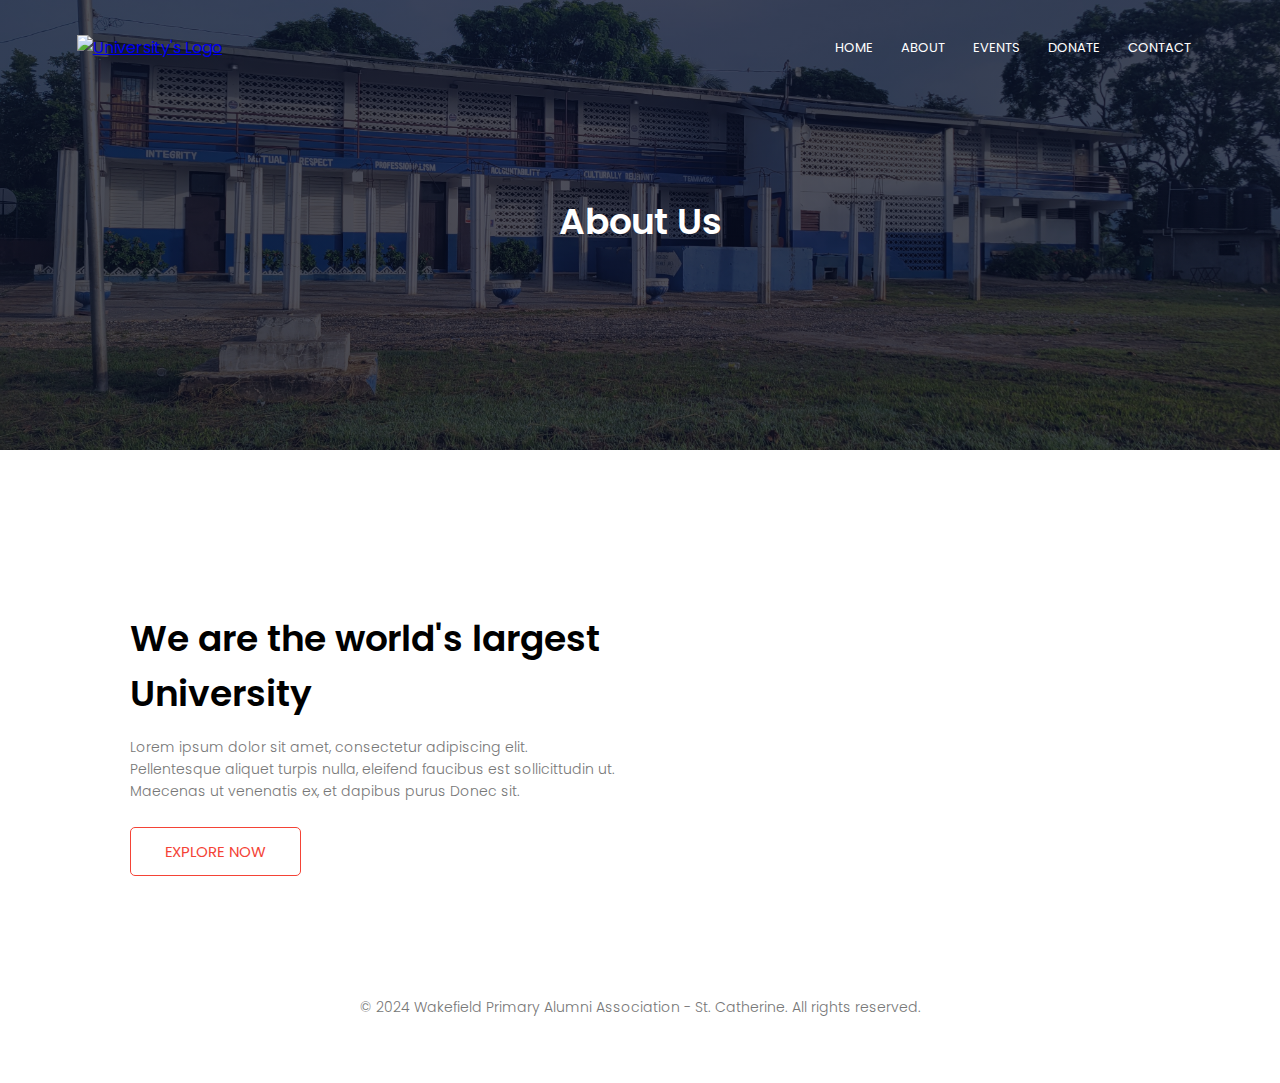
==== about.html @ da5e97d0 "New format" ====
<!DOCTYPE html>
<html lang="en">
<head>
    <meta charset="UTF-8">
    <meta http-equiv="X-UA-Compatible" content="IE=edge">
    <meta name="viewport" content="width=device-width, initial-scale=1.0">
    <title>Univerity Website - Easy Tutuorials</title>
    <link rel="stylesheet" href="app.css">
    <link href="https://fonts.googleapis.com/css2?family=Poppins:ital,wght@0,100;0,200;0,300;0,400;0,500;0,600;0,700;0,800;0,900;1,100;1,200;1,300;1,400;1,500;1,600;1,700;1,800&display=swap" rel="stylesheet">
    <script src="https://kit.fontawesome.com/1cd4fd6359.js" crossorigin="anonymous"></script>
</head>
<body>
    <section class="sub-header">
        <nav>
            <a href="index.html"><img src="images/wpaaLogo.png" alt="University's Logo"></a>
            <div class="nav-links" id="navlinks">
                <i class="fa-solid fa-xmark" onclick="hideMenu()"></i>
                <ul>
                    <li><a href="index.html">HOME</a></li>
                    <li><a href="index.html">ABOUT</a></li>
                    <li><a href="events.html">EVENTS</a></li>
                    <li><a href="index.html">DONATE</a></li>
                    <li><a href="contact.html">CONTACT</a></li>
                </ul>
            </div>
            <i class="fa-solid fa-bars" onclick="showMenu()"></i>
        </nav>
            <h1>About Us</h1>
    </section>


    <!---- About us content ---->

    <section class="about-us">
        <div class="row">
            <div class="about-col">
                <h1>We are the world's largest University</h1>
                <p>
                Lorem ipsum dolor sit amet, consectetur adipiscing elit. 
                Pellentesque aliquet turpis nulla, eleifend faucibus est 
                sollicittudin ut. Maecenas ut venenatis ex, et dapibus purus Donec sit.
                </p>
                <a href="" class="hero-btn red-btn">EXPLORE NOW</a>
            </div>
            <div class="about-col">
                <img src="images/about.jpg" alt="">
            </div>
        </div>
    </section>
    

    <!---- Footer ---->

    <section class="footer">
        <p>© 2024 Wakefield Primary Alumni Association - St. Catherine. All rights reserved.</p>
            <div class="icons">
                <i class="fa-brands fa-facebook"></i>
                <i class="fa-brands fa-twitter"></i>
                <i class="fa-brands fab fa-instagram-square"></i>
                <i class="fa-brands fab fa-linkedin"></i>
            </div>
    </section>



<!------ JavaScipt for Toggle Menu ------>
    <script>

        var navlinks = document.getElementById("navlinks");
        function showMenu(){
            navlinks.style.right = "0";
        }
        function hideMenu(){
            navlinks.style.right = "-260px";
        }

    </script>

</body>
</html>
---- app.css ----
*{
    margin: 0;
    padding: 0;
    font-family: 'Poppins', sans-serif;
}
.header{
    min-height: 100vh;
    width: 100%;
    background-image: linear-gradient(rgba(4,9,30,0.7), rgba(4,9,30,0.7)),url(images/school.jpg);
    background-position: center;
    background-size: cover;
    position: relative;
}
nav{
    display: flex;
    padding: 2% 6%;
    justify-content: space-between;
    align-items:center;
}
nav img{
    width: 150px;
}

.nav-links{ /*Navigation links for menu*/
    flex:1;
    text-align: right;
}
.nav-links ul li{
    list-style: none;
    display: inline-block;
    padding: 8px 12px;
    position: relative;
}
.nav-links ul li a{
    color: #fff;
    text-decoration: none;
    font-size: 13px;
}
.nav-links ul li::after{
    content:'';
    width: 0%;
    height: 2px;
    background: #f44336;
    display: block;
    margin: auto;
    transition: 0.5s;
}
.nav-links ul li:hover::after{
    width: 100%;
}
/*About us Section*/
.about{
margin: 10px;
text-align: justify;
padding: 100px 100px 0 100px;
}

.about .container {
  display: flex;
  flex-wrap: wrap; /* Allow columns to wrap on smaller screens */
  gap: 20px; /* Add some space between the columns */
}

.about-content {
  flex: 1; /* Take up available space */
  min-width: 300px; /* Prevent content from becoming too narrow */
}

.image-grid {
  flex: 1; /* Take up available space */
  min-width: 300px; /* Prevent content from becoming too narrow */
  display: grid;
  grid-template-columns: repeat(2, 1fr); /* Create a 2-column grid */
  gap: 20px; /* Add some space between the images */
}

.image-grid img {
  width: 100%; /* Make images responsive */
  height: auto;
  display: block;
  border-radius: 5%;
  border: #f44336 3px solid;
}
.about p{
    font-size: 20px;
}

.about h2{
    font-size: 35px;
}
.text-center {
  text-align: left;
  margin-left: 10px;
}

/* Media query for smaller screens */
@media (max-width: 768px) {
  .about .container {
    flex-direction: column; /* Stack columns vertically on smaller screens */
  }
}

.text-box{
    width: 90%;
    color: #fff;
    position: absolute;
    top: 50%;
    left: 50%;
    transform: translate(-50%, -50%);
    text-align: center;
}
.text-box h1{
    font-size: 42px;
}

.text-box p{
    margin: 10px 0 40;
    font-size: 16px;
    color: #fff;
}

.hero-btn{ /*button display*/
    display: inline-block;
    text-decoration: none;
    color: #fff;
    border: 1px solid #fff;
    border-radius: 5px;
    padding: 12px 34px;
    font-size: 15px;
    background: transparent;
    position: relative;
    cursor: pointer;
    word-spacing: 1px;
}
.hero-btn:hover{ /*button hover effect*/
    border: 1px solid #f44336;
    background-color: #f44336;
    transition: 1s;   
}
nav .fa-solid{ /*Navigation icons are not displayed*/
    display: none;
}
@media(max-width:700px){ /*media query for website view on devices with the max width of 700px*/
    .text-box h1{
        font-size: 30px;
    }
    .nav-links ul li{
        display: block;
    }
    .nav-links{
        position: fixed; /*position value is fixed*/
        background: #f44336;
        height: 100vh;/*(vh) max width */
        width: 200px;
        top: 0;
        right: -260px;
        text-align: left;
        z-index: 2;
        transition: 1s;
    }
    nav .fa-solid{
        display: block; /*visual*/
        color: #fff;
        margin: 10px;
        font-size: 22px;
        cursor: pointer;
    }
    .nav-links{
        padding: 30px;
    }
}
    /*Course*/

.course{
    width: 80%;
    margin: auto;
    text-align: center;
    padding-top: 100px;
}
h1{
    font-size: 36px;
    font-weight: 600;
}
p{
    color: #777;
    font-size: 14px;
    font-weight: 300;
    line-height: 22px;
    padding: 10px;
}
.row{
    margin-top: 5%;
    display: flex;
    justify-content: space-between;
}
/* EVENTS SECTION */
.events {
    text-align: center;
    padding: 50px 0;
    background: #f8f8f8;
}
.carousel {
    position: relative;
    width: 80%;
    margin: auto;
    overflow: hidden;
    border-radius: 10px;
    box-shadow: 0 4px 10px rgba(0, 0, 0, 0.2);
}
.carousel-container {
    width: 100%;
    max-width: 800px;  /* Adjust this value for desired width */
    margin: auto;
    overflow: hidden;
    position: relative;
}

.carousel-inner {
    display: flex;
    transition: transform 0.5s ease-in-out;
}

.event-slide {
    min-width: 100%;
    box-sizing: border-box;
    padding: 0 0 20px 0;
}

.event-slide img {
    width: 100%;
    height: auto; /* Keeps aspect ratio */
    max-height: 400px; /* Adjust max height */
    object-fit: cover; /* Ensures images fit properly */
}

.event-slide h3 {
    font-size: 22px;
    margin: 10px 0;
    color: #333;
}

.event-slide p {
    font-size: 16px;
    color: #666;
    padding: 0 20px;
}

/* NAVIGATION BUTTONS */
.carousel-btn {
    position: absolute;
    top: 50%;
    transform: translateY(-50%);
    background: rgba(0, 0, 0, 0.5);
    color: white;
    border: none;
    padding: 10px 15px;
    cursor: pointer;
    font-size: 20px;
    border-radius: 50%;
}

.carousel-btn:hover {
    background: rgba(0, 0, 0, 0.8);
}

.prev {
    left: 10px;
}

.next {
    right: 10px;
}

/* DOT INDICATORS */
.carousel-dots {
    text-align: center;
    margin-top: 15px;
}

.dot {
    height: 12px;
    width: 12px;
    margin: 0 5px;
    background-color: #bbb;
    border-radius: 50%;
    display: inline-block;
    cursor: pointer;
}

.active-dot {
    background-color: #333;
}


h3 {
    margin: 15px 0;
    font-size: 20px;
    color: #333;
}

.course-col{
    flex-basis: 31%;
    background: #fff3f3;
    border-radius: 10px;
    margin-bottom: 5%;
    padding: 20px 12px;
    box-sizing: border-box;
    transition: 0.5s;
}
.course i{
    color:#f44336;
    margin: 0 13px;
    cursor: pointer;
    font-size: 50px;
    padding: 18px 0;
}

h3{
    text-align: center;
    font-weight: 600;
    margin: 10px 0;
}

.course-col:hover{
    box-shadow: 0 0 20px 0px rgba(0, 0, 0, 0.2);
}
@media(max-width: 700px){
    .row{
        flex-direction: column;
    }
}
/*----- campus -----*/
.campus{
    width: 80%;
    margin:auto;
    text-align: center;
    padding-top: 50px;
}
.campus-col{
    flex-basis: 32%;
    border-radius: 10px;
    margin-bottom: 30px;
    position: relative;
    overflow: hidden;
}
.campus-col img{
    width: 100%;
    display: block; /*The bottom corner of the image becomes round*/
}
.layer{
    background: transparent;
    height: 100%;
    width: 100%;
    position: absolute;
    top: 0;
    left: 0;
    transition: 0.5s;
}
.layer:hover{
    background: rgba(226, 0, 0, 0.7);
}
.layer h3{
    width: 100%;
    font-weight: 500;
    color: #fff;
    font-size: 26px;
    bottom: 0;
    left: 50%;
    transform: translateX(-50%);
    position: absolute;
    transition: 0.5s;
}
.layer:hover h3{
    bottom: 49%;
    opacity: 1;
}

/*----faciltites-----*/

.faciltites{
    width:80%;
    margin: auto;
    text-align: center;
    padding-top: 100px;
    cursor: pointer;
}
.facilities-col{
    flex-basis: 31%;
    border-radius: 10px;
    margin-bottom: 5%;
    text-align: left;
}
.facilities-col img{
    width: 100%;
    border-radius: 10px;
}
.facilities-col p{
    padding: 0;
}
.facilities-col h3{
    margin: 16px;
    margin-bottom: 15px;
    text-align: left;
}

/*--- testimonials --*/

.testimonials{
    width: 80%;
    margin: auto;
    padding-top: 100px;
    text-align: center;
}
.testimonial-col{
    flex-basis: 44%;
    border-radius: 10px;
    margin-bottom: 5%;
    text-align: left;
    background: #fff3f3;
    padding: 25px;
    cursor: pointer;
    display: flex;
    box-sizing: border-box;
    transition: 0.5s;
}
.testimonial-col img{
    height: 50px;
    margin-left: 5px;
    margin-right: 30px;
    border-radius: 50%;
}
.testimonial-col p{
    padding: 0;
}
.testimonial-col h3{
    margin-top: 15px;
    text-align: left;
}
.testimonial-col:hover{
    box-shadow: 0 0 20px 0px rgba(0, 0, 0, 0.2);
}
.testimonial-col .fa-solid{
    color: #f44336;
}
.testimonial-col .fa-regular{
    color: #f44336;
}
@media(max-width: 700px){
    .testimonial-col img{
        margin-left: 0px;
        margin-right: 15px;
    }
}
/*--- Call To Action ---*/

.cta{
    margin: 100px auto;
    width: 80%;
    background-image: linear-gradient(rgba(0,0,0,0.7),
    rgba(0,0,0,0.7)),url(images/school.jpg);
    background-position: center;
    background-size: cover;
    border-radius: 10px;
    text-align: center;
    padding: 100px 0;
}
.cta h1{
    color: #fff;
    margin-bottom: 40px;
    padding: 0;
}
@media(max-width: 700px){
    .cta h1{
        font-size: 24px;
    }
}

/*footer*/

.footer{
    width: 100%;
    text-align: center;
    padding: 30px 0;

}
.footer h4{
    margin-bottom: 25px;
    margin-top: 20px;
    font-weight: 600;
}
.icons .fa-brands{
    color:#f44336;
    margin: 0 13px;
    cursor: pointer;
    padding: 18px 0;
}

/*---- About us page ----*/

.sub-header{
    height: 50vh;
    width: 100%;
    background-image: linear-gradient(rgba(4,9,30,0.7),
    rgba(4,9,30,0.7)),url(images/school.jpg);
    background-position: center;
    background-size: cover;
    text-align: center;
    color: #fff;
}
.sub-header h1{
    margin-top: 100px;
    
}
.about-us{
    width: 80%;
    margin: auto;
    padding-top: 80px;
    padding-bottom: 50px;
}
.about-col{
    flex-basis: 48%;
    padding: 30px 2px;

}
.about-col img {
    width: 100%;
    border-radius: 2%;
}
.about-col h1{
    padding-top: 0;
}
.about-col p{
    padding: 15px 0 25px;
}
.red-btn{
    border: 1px solid #f44336;
    background: transparent;
    color: #f44336;
}
.red-btn:hover{
    color: #fff;
}

/*----- Blog Content -----*/

.blog-content{
    width: 80%;
    margin: auto;
    padding: 60px 0;
}
.blog-left{
    flex-basis: 65%;
}
.blog-left img{
    width: 100%;
}
.blog-left h2{
    color: #222;
    font-weight: 600;
    margin: 30px 0;
}
.blog-left p{
    color: #999;
    padding: 0;
}
.blog-right{
    flex-basis: 32%;
}
.blog-right h3{
    background: #f44336;
    color: #fff;
    padding: 7px 0;
    font-size: 16px;
    margin-bottom: 20px;
}
.blog-right div{
    display: flex;
    align-items: center;
    justify-content: space-between;
    color: #555;
    padding: 8px;
    box-sizing: border-box;
}
.comment-box{
    border: 1px solid #ccc;
    margin: 50px 0;
    padding: 10px 20px;
}
.comment-box h3{
    text-align: left;
}
.comment-form input, .comment-box textarea{
    width: 100%;
    padding: 10px;
    margin: 15px;
    box-sizing: border-box;
    border: none;
    outline: none;
    background: #f0f0f0;
}
.comment-form button{
    margin: 10px 0;
}
@media(max-width:700px){
    .sub-header h1{
        font-size: 25px;
    }
}

/*Contact Us Page*/

.location{
    width: 80%;
    margin: auto;
    padding: 80px 0;
}
.location iframe{
    width: 100%;
    border: none;
    border-radius: 5px;
}
.contact-us{
    width: 80%;
    margin: auto;
}
.contact-col{
    flex-basis: 48%;
    margin-bottom: 30px;
}
.contact-col div{
    display: flex;
    align-items: center;
    margin-bottom: 40px;
}
.contact-col div .fas, .contact-col div .far{
    font-size:30px;
    color: #f44336;
    margin: 10px;
    margin-right: 30px;
}

.contact-col div p{
    padding: 0;
}
.contact-col div h5{
    font-size: 20px;
    margin-bottom: 5px;
    color: #555;
    font-weight: 400;
}
.contact-col input, .contact-col textarea {
    width: 100%;
    padding: 15px;
    margin-bottom: 17px;
    outline: none;
    border: 1px solid #ccc;
    box-sizing: border-box;
}
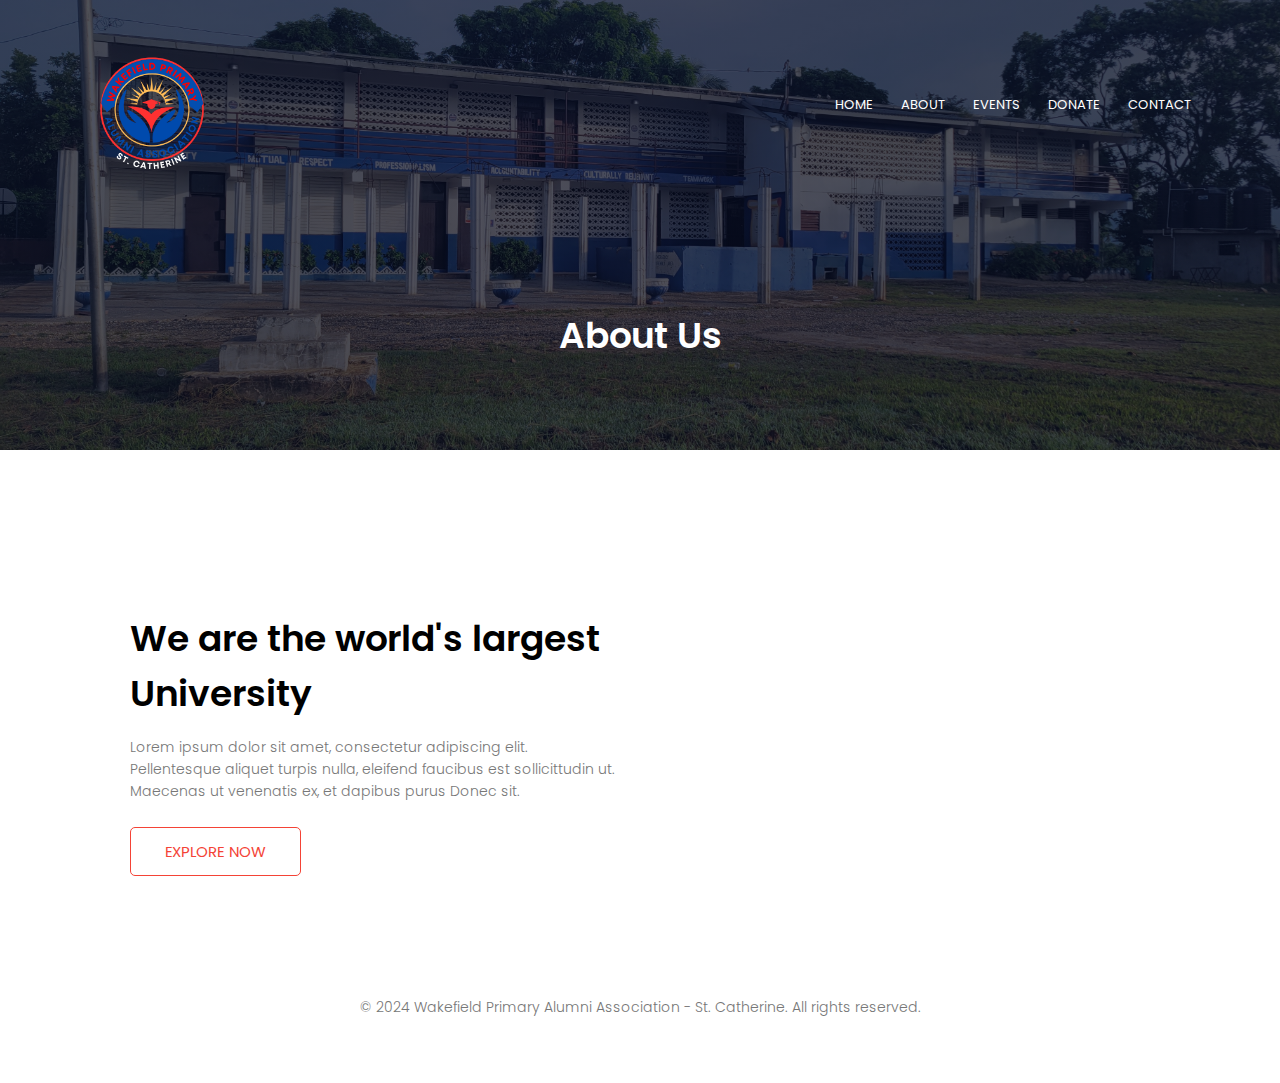
==== commit 85f99c4f: "pages" ====
--- a/about.html
+++ b/about.html
@@ -12,7 +12,7 @@
 <body>
     <section class="sub-header">
         <nav>
-            <a href="index.html"><img src="images/wpaaLogo.png" alt="University's Logo"></a>
+            <a href="index.html"><img src="./images/wpaalogo.png" alt="University's Logo"></a>
             <div class="nav-links" id="navlinks">
                 <i class="fa-solid fa-xmark" onclick="hideMenu()"></i>
                 <ul>
